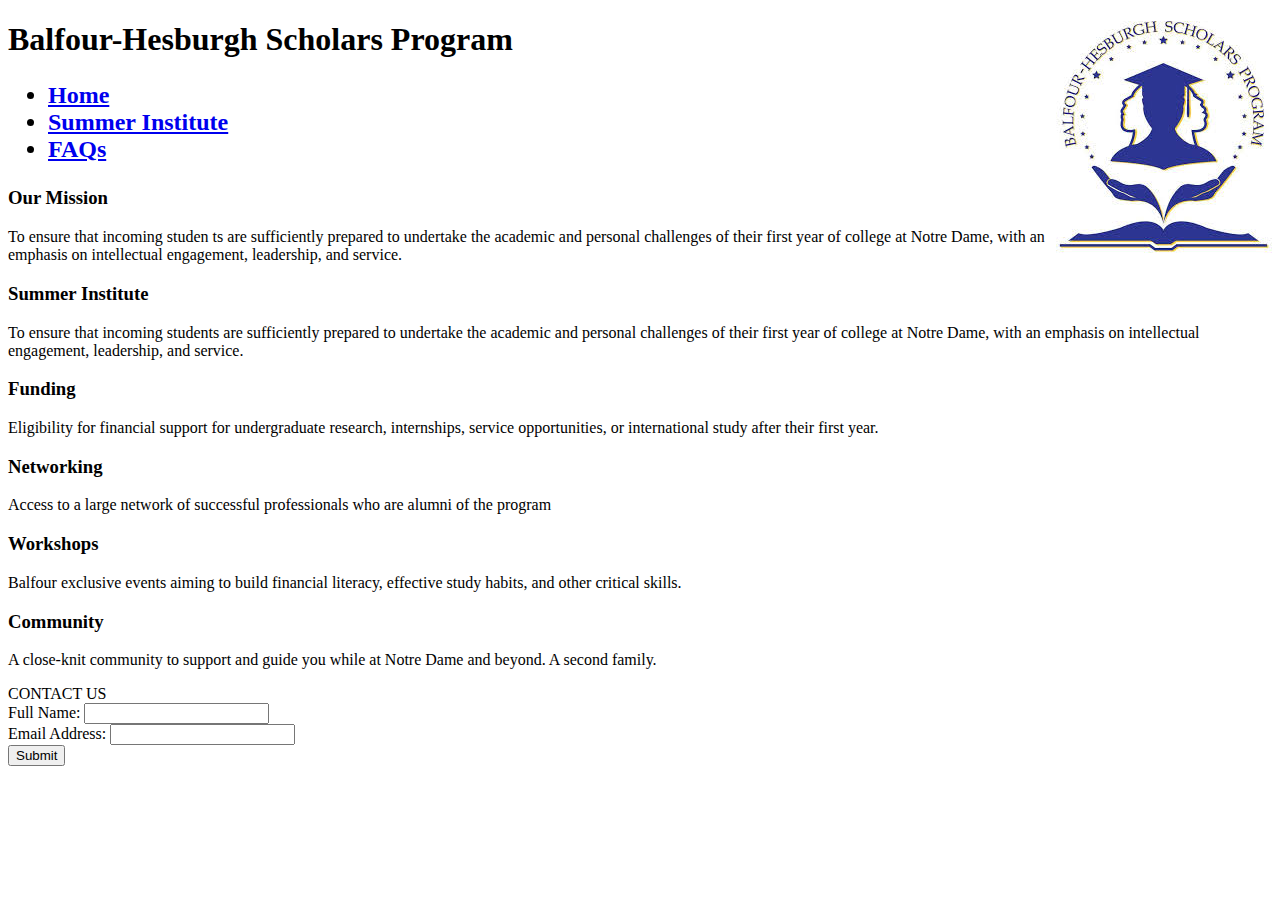
==== pages/index.html @ e0f82a3c "Update index.html" ====
<!DOCTYPE html>

<html>
<!--    Start of introduction-->
    <head> 
       <title> Balfour-Hesburgh Scholars Program </title> 
    </head>
<!--    end of introduction-->
    <body>
<!--        webpage header-->
        <h1> <b>Balfour-Hesburgh Scholars Program</b> <img src="../images/download.jpg" align="right"> </h1> 
<!--        end of webpage header-->
<!--        navigation -->
        <h2> 
            <ul>
                <li> <a href="index.html">Home</a> </li>
                <li> <a href= "SummerInstitute.html">Summer Institute </a></li>
             <li> <a href="FAQs.html">FAQs</a> </li> 
<!--                Will be adding Alumni and Current Student Resources tabs after talking with Dr Lucero-->
            </ul>
        </h2>
<!--        end of navigation-->
        <h3>Our Mission</h3>
        <p>To ensure that incoming studen  ts are sufficiently prepared to undertake the academic and personal challenges of their first year of college at Notre Dame, with an emphasis on intellectual engagement, leadership, and service.</p>
        
        <h3>Summer Institute</h3>
        <p>To ensure that incoming students are sufficiently prepared to undertake the academic and personal challenges of their first year of college at Notre Dame, with an emphasis on intellectual engagement, leadership, and service.</p>
        
        <h3>Funding</h3>
        <p>Eligibility for financial support for undergraduate research, internships, service opportunities, or international study after their first year.</p>
        
        <h3>Networking</h3>
        <p>Access to a large network of successful professionals who are alumni of the program</p>
        
        <h3>Workshops</h3>
        <p>Balfour exclusive events aiming to build financial literacy, effective study habits, and other critical skills.</p>
        
        <h3>Community</h3>
        <p>A close-knit community to support and guide you while at Notre Dame and beyond.
           A second family.</p>
        
<!--        Contact Information-->
        <form>CONTACT US<br>
  Full Name: <input type="text" name="fname"><br>
  Email Address: <input type="text" name="name"><br>
  <input type="submit" value="Submit">
</form>
<!-- end of contact information -->
        
    </body>

        </html>
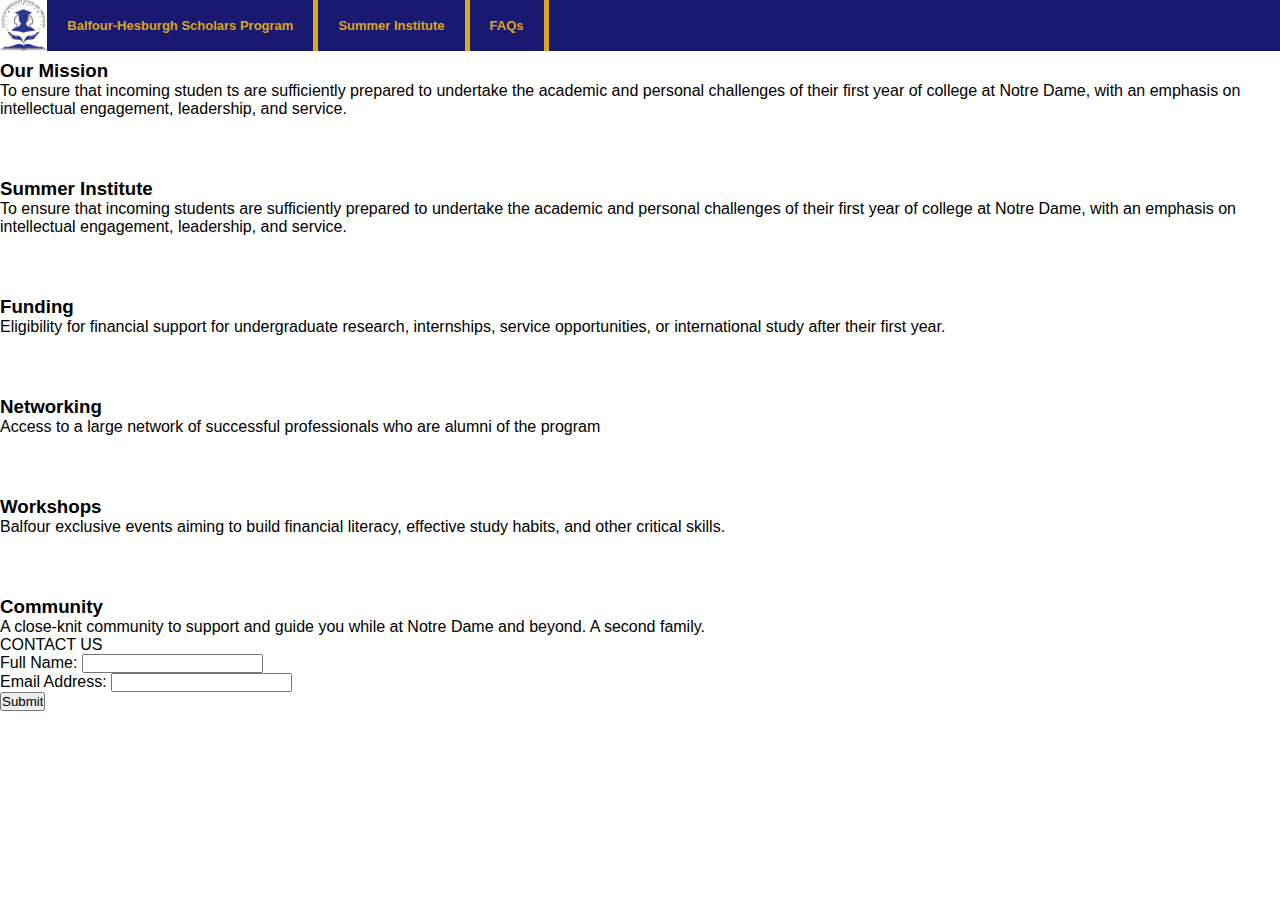
==== commit 6de25ea1: "git commit" ====
--- a/pages/index.html
+++ b/pages/index.html
@@ -4,22 +4,23 @@
 <!--    Start of introduction-->
     <head> 
        <title> Balfour-Hesburgh Scholars Program </title> 
+        <link href="../CSS/styles-index.css" type="text/css" rel="stylesheet"/>
     </head>
 <!--    end of introduction-->
     <body>
 <!--        webpage header-->
-        <h1> <b>Balfour-Hesburgh Scholars Program</b> <img src="../images/download.jpg" align="right"> </h1> 
-<!--        end of webpage header-->
-<!--        navigation -->
-        <h2> 
-            <ul>
-                <li> <a href="index.html">Home</a> </li>
-                <li> <a href= "SummerInstitute.html">Summer Institute </a></li>
-             <li> <a href="FAQs.html">FAQs</a> </li> 
+         <!-- webpage header/navigation -->
+        <h1>  
+        <ul>
+            <img src="../images/download.jpg" height="51" align="left"><font size="2"><li><a href="index.html">Balfour-Hesburgh Scholars Program</a></li>         
+            <li> <a href= "SummerInstitute.html">Summer Institute </a></li>
+            <li> <a href="faqs.html">FAQs</a> </li></font>
+        </ul>
+        </h1>
+    <!-- end of webpage header/navigation -->
 <!--                Will be adding Alumni and Current Student Resources tabs after talking with Dr Lucero-->
-            </ul>
-        </h2>
-<!--        end of navigation-->
+        
+        <!-- mission statement -->
         <h3>Our Mission</h3>
         <p>To ensure that incoming studen  ts are sufficiently prepared to undertake the academic and personal challenges of their first year of college at Notre Dame, with an emphasis on intellectual engagement, leadership, and service.</p>
         
--- a/CSS/styles-index.css
+++ b/CSS/styles-index.css
@@ -0,0 +1,60 @@
+h3{
+    margin-top: 60px;
+}
+* {
+    margin:0;
+    padding:0;
+    box-sizing: border-box;
+}
+a:link{
+    color: goldenrod;
+    text-decoration: none;
+}
+a:visited{
+    color: goldenrod;
+}
+a:hover, a:active, a:focus {
+    color: goldenrod;
+}
+body { 
+    font-family: sans-serif;
+    font-stretch: condensed;
+}
+a:link{
+    color: goldenrod;
+    text-decoration: none;
+}
+a:visited{
+    color: darkgoldenrod;
+}
+ul {
+  list-style-type: none;
+  overflow: hidden;
+  background-color: midnightblue;
+  position: fixed;
+  width: 100%;
+    top: 0px;
+    
+}
+li {
+  float: left;
+ border-right: 5px solid goldenrod;
+}
+
+li a {
+  display: block;
+  text-align: center;
+  padding: 18px 20px;
+  text-decoration: none;
+}
+
+li a:hover:not(.active) {
+  background-color: green;
+}
+.active {
+    background-color: midnightblue;
+}
+.container {
+    margin-left:auto;
+    margin-right:auto;
+}
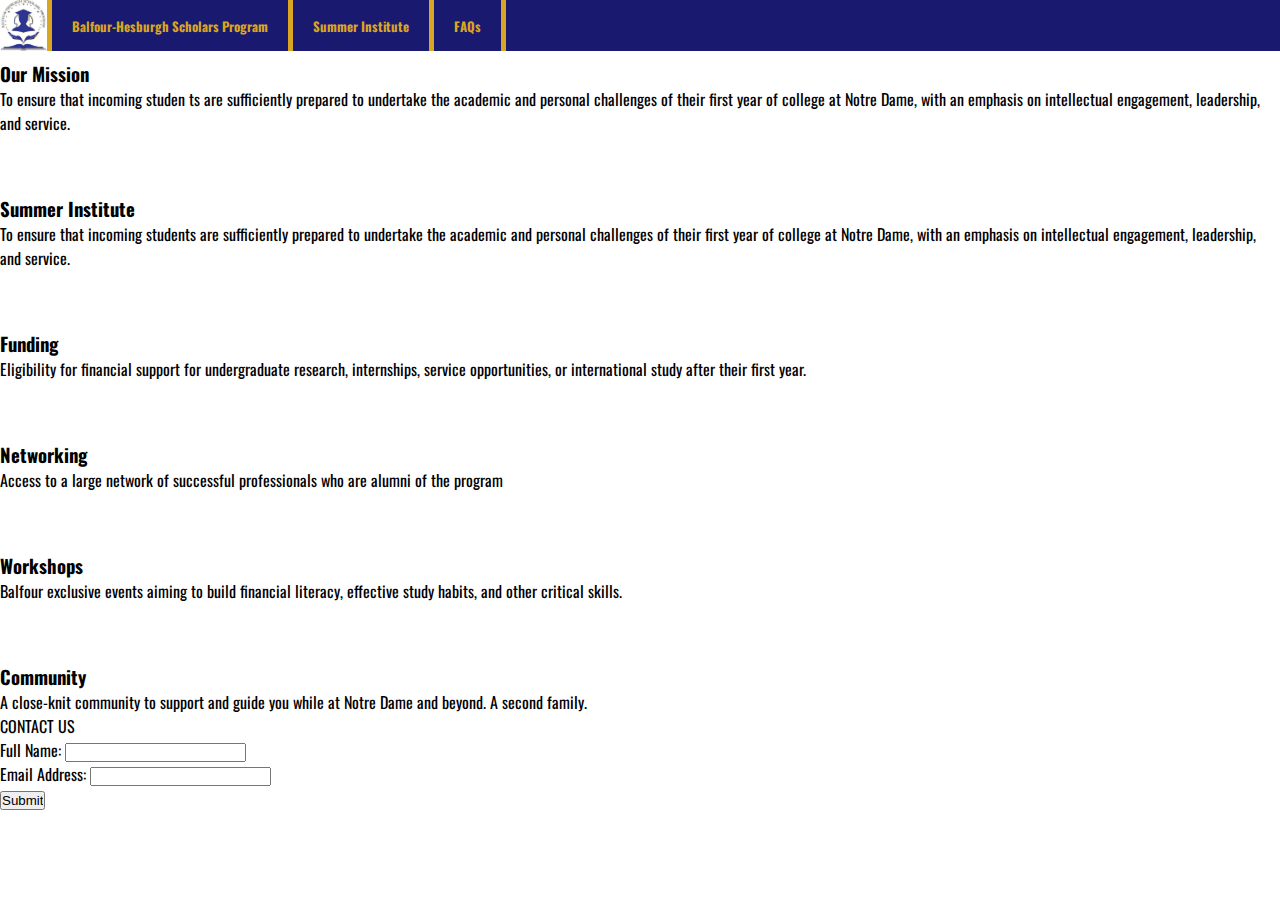
==== commit e95eb405: "git commit" ====
--- a/pages/index.html
+++ b/pages/index.html
@@ -5,6 +5,7 @@
     <head> 
        <title> Balfour-Hesburgh Scholars Program </title> 
         <link href="../CSS/styles-index.css" type="text/css" rel="stylesheet"/>
+         <link href="https://fonts.googleapis.com/css?family=Oswald&display=swap" rel="stylesheet">
     </head>
 <!--    end of introduction-->
     <body>
@@ -12,7 +13,7 @@
          <!-- webpage header/navigation -->
         <h1>  
         <ul>
-            <img src="../images/download.jpg" height="51" align="left"><font size="2"><li><a href="index.html">Balfour-Hesburgh Scholars Program</a></li>         
+            <img src="../images/download.jpg" height="51" align="left"><font size="2"><li class="bhslink"><a href="index.html">Balfour-Hesburgh Scholars Program</a></li>         
             <li> <a href= "SummerInstitute.html">Summer Institute </a></li>
             <li> <a href="faqs.html">FAQs</a> </li></font>
         </ul>
--- a/CSS/styles-index.css
+++ b/CSS/styles-index.css
@@ -1,10 +1,13 @@
+body { 
+    font-family: 'Oswald', sans-serif;
+    font-stretch: condensed;
+}
 h3{
     margin-top: 60px;
 }
 * {
     margin:0;
     padding:0;
-    box-sizing: border-box;
 }
 a:link{
     color: goldenrod;
@@ -16,10 +19,7 @@
 a:hover, a:active, a:focus {
     color: goldenrod;
 }
-body { 
-    font-family: sans-serif;
-    font-stretch: condensed;
-}
+
 a:link{
     color: goldenrod;
     text-decoration: none;
@@ -42,19 +42,15 @@
 }
 
 li a {
-  display: block;
+  display: flex;
   text-align: center;
-  padding: 18px 20px;
+  padding: 15.5px 20px;
   text-decoration: none;
 }
 
 li a:hover:not(.active) {
   background-color: green;
 }
-.active {
-    background-color: midnightblue;
+.bhslink {
+    border-left: 5px solid goldenrod;
 }
-.container {
-    margin-left:auto;
-    margin-right:auto;
-}
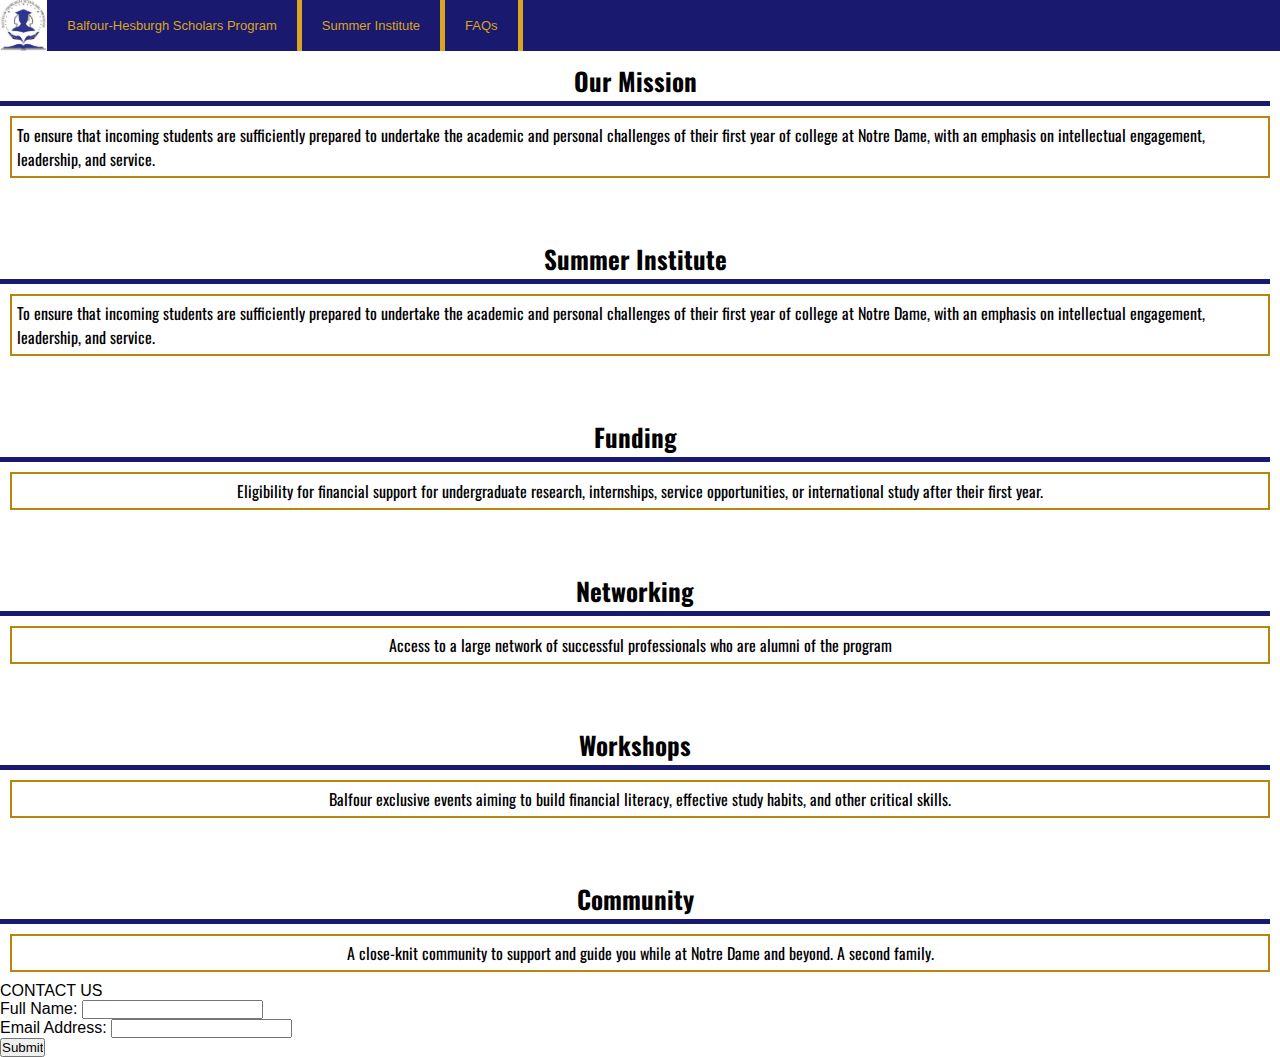
==== commit 0869cb46: "styling of index" ====
--- a/pages/index.html
+++ b/pages/index.html
@@ -2,51 +2,67 @@
 
 <html>
 <!--    Start of introduction-->
+    
     <head> 
-       <title> Balfour-Hesburgh Scholars Program </title> 
         <link href="../CSS/styles-index.css" type="text/css" rel="stylesheet"/>
-         <link href="https://fonts.googleapis.com/css?family=Oswald&display=swap" rel="stylesheet">
-    </head>
+        <link href="https://fonts.googleapis.com/css?family=Oswald&display=swap" rel="stylesheet">
+  </head>
 <!--    end of introduction-->
     <body>
 <!--        webpage header-->
          <!-- webpage header/navigation -->
-        <h1>  
         <ul>
-            <img src="../images/download.jpg" height="51" align="left"><font size="2"><li class="bhslink"><a href="index.html">Balfour-Hesburgh Scholars Program</a></li>         
+            <img src="../images/download.jpg" height="51" align="left"><font size="2"><li><a href="index.html">Balfour-Hesburgh Scholars Program</a></li>         
             <li> <a href= "SummerInstitute.html">Summer Institute </a></li>
             <li> <a href="faqs.html">FAQs</a> </li></font>
         </ul>
-        </h1>
     <!-- end of webpage header/navigation -->
-<!--                Will be adding Alumni and Current Student Resources tabs after talking with Dr Lucero-->
+
+        <!-- mission statement portion -->
+        <h3 class="heading">Our Mission</h3>
+        <div class="box">
+        <p class="body">To ensure that incoming students are sufficiently prepared to undertake the academic and personal challenges of their first year of college at Notre Dame, with an emphasis on intellectual engagement, leadership, and service.</p>
+       </div>
         
-        <!-- mission statement -->
-        <h3>Our Mission</h3>
-        <p>To ensure that incoming studen  ts are sufficiently prepared to undertake the academic and personal challenges of their first year of college at Notre Dame, with an emphasis on intellectual engagement, leadership, and service.</p>
+<!--       summer institute portion-->
+        <h3 class="heading">Summer Institute</h3>
+        <div class="box">
+        <p class="body">To ensure that incoming students are sufficiently prepared to undertake the academic and personal challenges of their first year of college at Notre Dame, with an emphasis on intellectual engagement, leadership, and service.</p>
+        </div>
         
-        <h3>Summer Institute</h3>
-        <p>To ensure that incoming students are sufficiently prepared to undertake the academic and personal challenges of their first year of college at Notre Dame, with an emphasis on intellectual engagement, leadership, and service.</p>
-        
-        <h3>Funding</h3>
-        <p>Eligibility for financial support for undergraduate research, internships, service opportunities, or international study after their first year.</p>
-        
-        <h3>Networking</h3>
-        <p>Access to a large network of successful professionals who are alumni of the program</p>
-        
-        <h3>Workshops</h3>
-        <p>Balfour exclusive events aiming to build financial literacy, effective study habits, and other critical skills.</p>
-        
-        <h3>Community</h3>
-        <p>A close-knit community to support and guide you while at Notre Dame and beyond.
-           A second family.</p>
+<!--    funding portion-->
+        <h3 class="heading">Funding</h3>
+        <div class="box">
+        <p class="body">Eligibility for financial support for undergraduate research, internships, service opportunities, or international study after their first year.</p>
+        </div>
+            
+<!--        networking portion-->
+        <h3 class="heading">Networking</h3>
+        <div class="box">
+        <p class="body">Access to a large network of successful professionals who are alumni of the program</p>
+        </div>
+            
+<!--        workshop portion-->
+        <h3 class="heading">Workshops</h3>
+        <div class="box">
+        <p class="body">Balfour exclusive events aiming to build financial literacy, effective study habits, and other critical skills.</p>
+        </div>
+           
+<!--        community portion-->
+        <h3 class="heading">Community</h3>
+        <div class="box">
+        <p class="body">A close-knit community to support and guide you while at Notre Dame and beyond.
+        A second family.</p>
+        </div>
         
 <!--        Contact Information-->
+  
         <form>CONTACT US<br>
   Full Name: <input type="text" name="fname"><br>
   Email Address: <input type="text" name="name"><br>
   <input type="submit" value="Submit">
 </form>
+    
 <!-- end of contact information -->
         
     </body>
--- a/CSS/styles-index.css
+++ b/CSS/styles-index.css
@@ -1,13 +1,22 @@
-body { 
+h1{
+    margin-top:60px
+        font-family: 'Oswald', sans-serif;
+
+}
+
+h3{
+       margin-top: 60px;
     font-family: 'Oswald', sans-serif;
-    font-stretch: condensed;
 }
-h3{
-    margin-top: 60px;
+
+p{
+    font-family: 'Oswald', sans-serif;
+
 }
 * {
     margin:0;
     padding:0;
+    box-sizing: border-box;
 }
 a:link{
     color: goldenrod;
@@ -19,7 +28,10 @@
 a:hover, a:active, a:focus {
     color: goldenrod;
 }
-
+body { 
+    font-family: sans-serif;
+    font-stretch: condensed;
+}
 a:link{
     color: goldenrod;
     text-decoration: none;
@@ -42,15 +54,46 @@
 }
 
 li a {
-  display: flex;
+  display: block;
   text-align: center;
-  padding: 15.5px 20px;
+  padding: 18px 20px;
   text-decoration: none;
 }
 
 li a:hover:not(.active) {
   background-color: green;
 }
-.bhslink {
-    border-left: 5px solid goldenrod;
+/*this affects the titles*/
+.heading{
+    display: flex;
+    justify-content: center;
+    color:black;
+    font-size: 25px;
+    padding: 2px;
+    border-bottom: solid;
+    border-bottom-color: midnightblue;
+    border-width: thick;
+    margin-right: 10px
+   
 }
+/*this affects the explanations of the topics*/
+.body{
+    display: flex;
+    justify-content: center;
+    color:black 
+}
+.active {
+    background-color: midnightblue;
+}
+
+
+/*box around body*/
+.box{
+    border: 2px darkgoldenrod solid;
+    padding: 5px;
+    margin: 10px;
+}
+
+.h1 {
+    margin-top: 100px;
+}
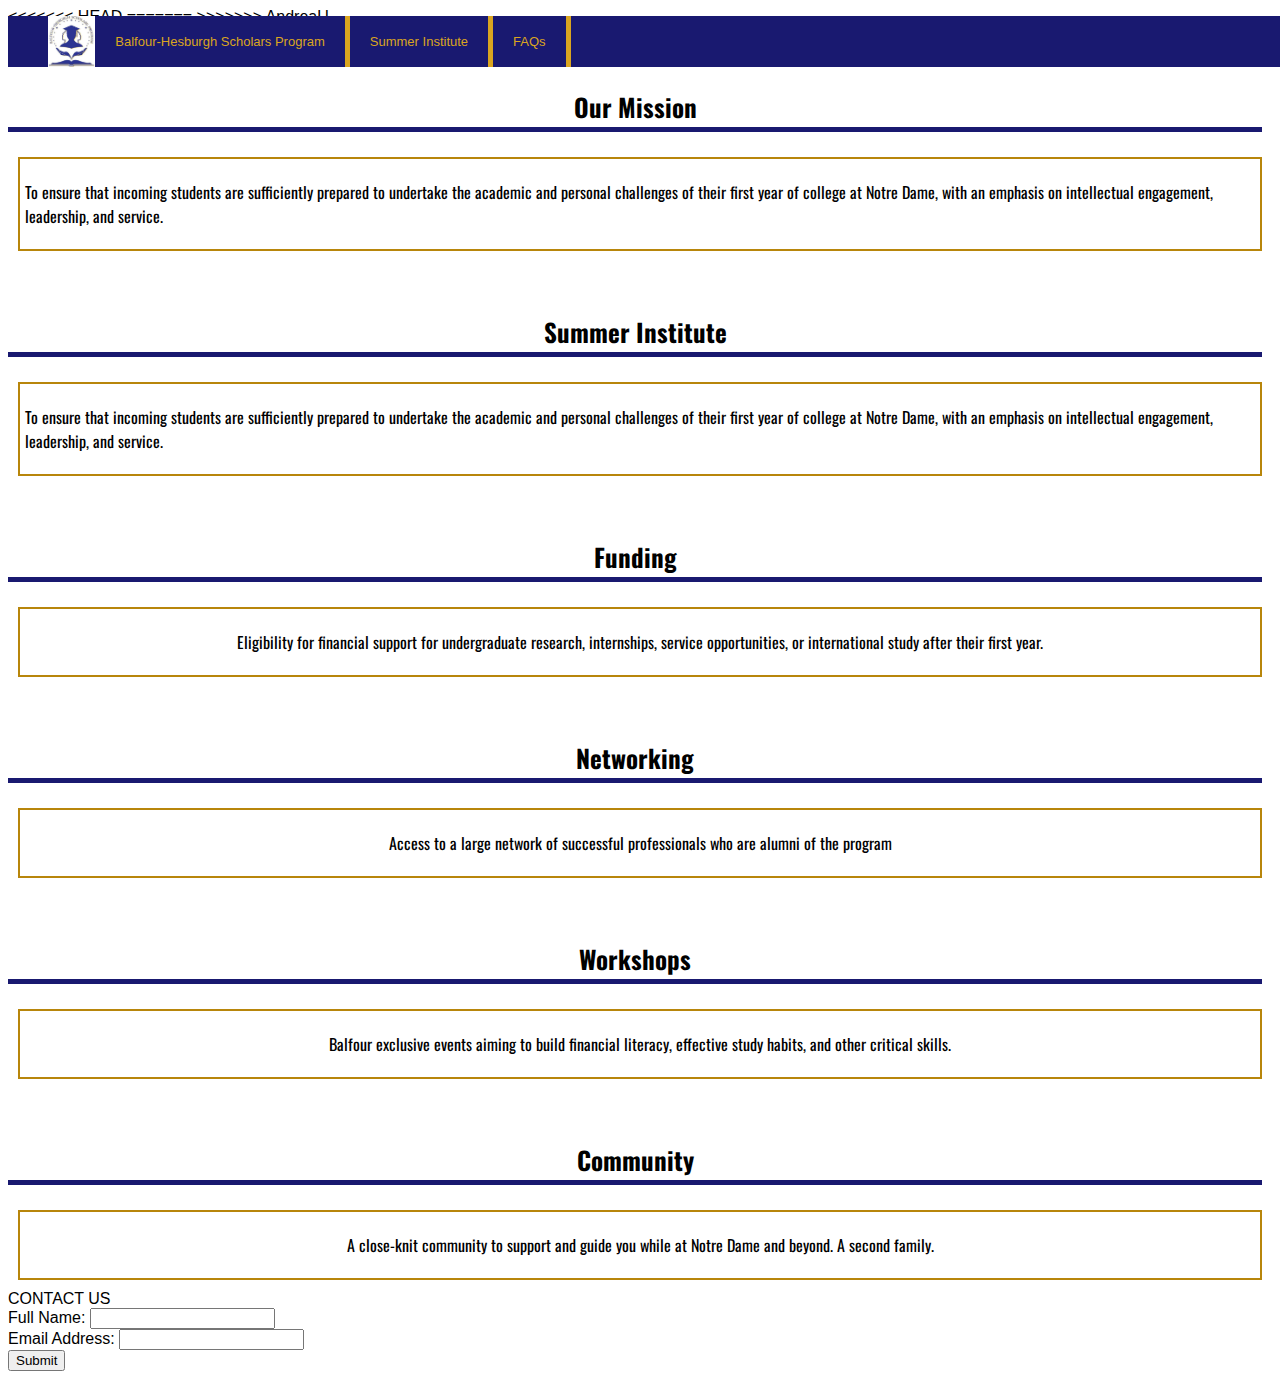
==== commit 34255863: "git commit" ====
--- a/pages/index.html
+++ b/pages/index.html
@@ -5,14 +5,19 @@
     
     <head> 
         <link href="../CSS/styles-index.css" type="text/css" rel="stylesheet"/>
+<<<<<<< HEAD
+         <link href="https://fonts.googleapis.com/css?family=Oswald&display=swap" rel="stylesheet">
+    </head>
+=======
         <link href="https://fonts.googleapis.com/css?family=Oswald&display=swap" rel="stylesheet">
   </head>
+>>>>>>> AndreaU
 <!--    end of introduction-->
     <body>
 <!--        webpage header-->
          <!-- webpage header/navigation -->
         <ul>
-            <img src="../images/download.jpg" height="51" align="left"><font size="2"><li><a href="index.html">Balfour-Hesburgh Scholars Program</a></li>         
+            <img src="../images/download.jpg" height="51" align="left"><font size="2"><li class="bhslink"><a href="index.html">Balfour-Hesburgh Scholars Program</a></li>         
             <li> <a href= "SummerInstitute.html">Summer Institute </a></li>
             <li> <a href="faqs.html">FAQs</a> </li></font>
         </ul>
--- a/CSS/styles-index.css
+++ b/CSS/styles-index.css
@@ -13,7 +13,7 @@
     font-family: 'Oswald', sans-serif;
 
 }
-* {
+{
     margin:0;
     padding:0;
     box-sizing: border-box;
@@ -85,7 +85,10 @@
 .active {
     background-color: midnightblue;
 }
-
+.container {
+    margin-left:auto;
+    margin-right:auto;
+}
 
 /*box around body*/
 .box{
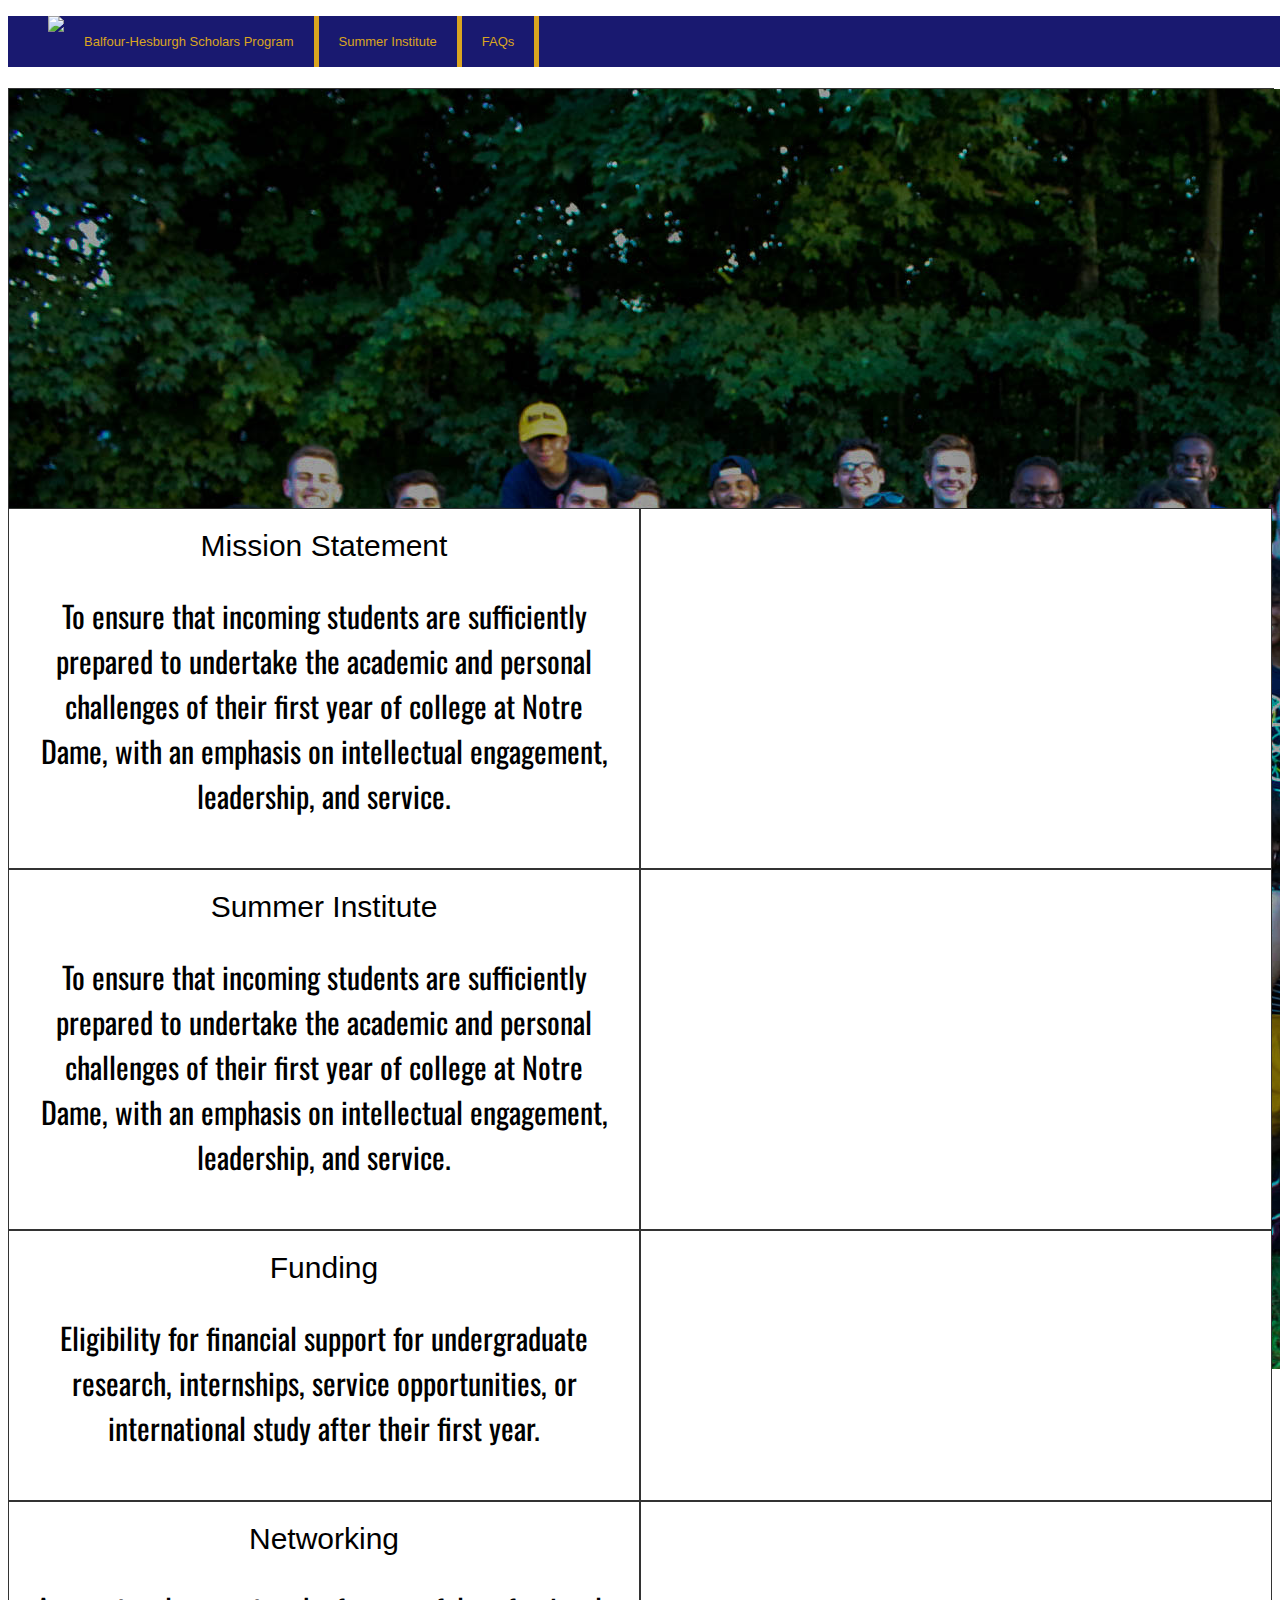
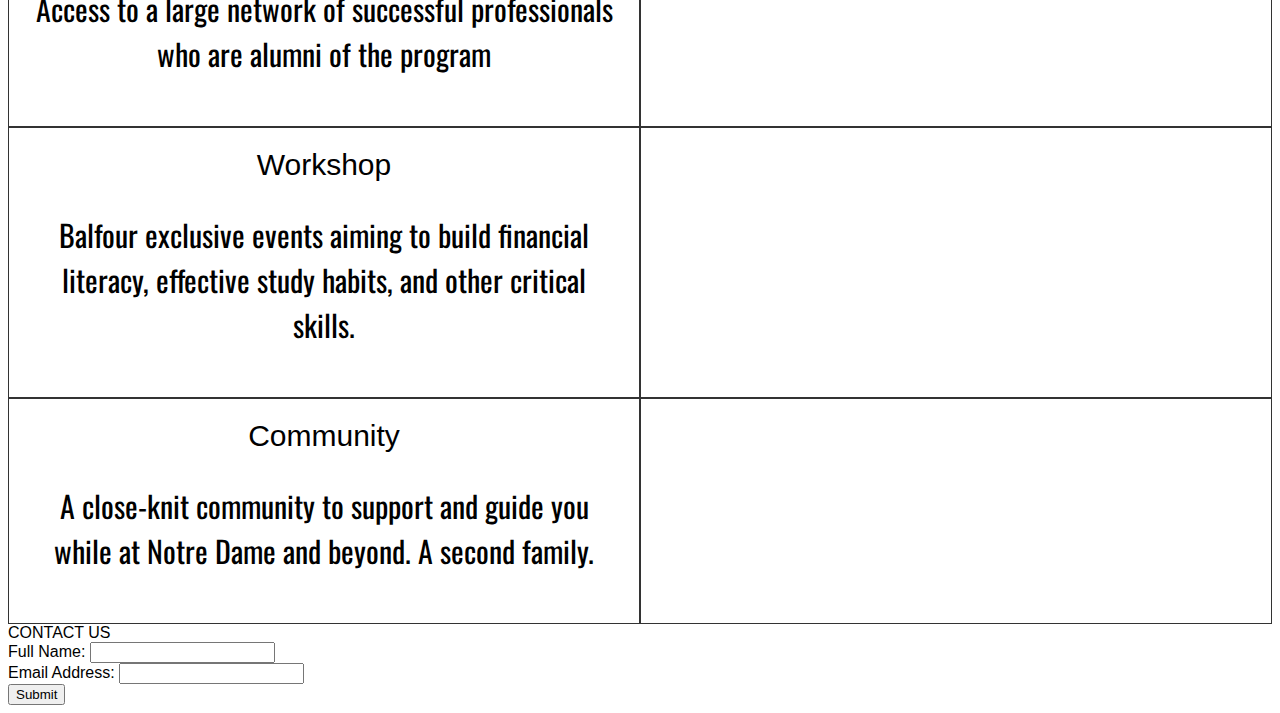
==== commit 6a58294d: "git commit" ====
--- a/pages/index.html
+++ b/pages/index.html
@@ -1,19 +1,12 @@
 <!DOCTYPE html>
 
-<html>
-<!--    Start of introduction-->
-    
-    <head> 
+  <html>
+       <head> 
         <link href="../CSS/styles-index.css" type="text/css" rel="stylesheet"/>
-<<<<<<< HEAD
+
          <link href="https://fonts.googleapis.com/css?family=Oswald&display=swap" rel="stylesheet">
     </head>
-=======
-        <link href="https://fonts.googleapis.com/css?family=Oswald&display=swap" rel="stylesheet">
-  </head>
->>>>>>> AndreaU
-<!--    end of introduction-->
-    <body>
+  <body>
 <!--        webpage header-->
          <!-- webpage header/navigation -->
         <ul>
@@ -23,44 +16,58 @@
         </ul>
     <!-- end of webpage header/navigation -->
 
-        <!-- mission statement portion -->
-        <h3 class="heading">Our Mission</h3>
-        <div class="box">
-        <p class="body">To ensure that incoming students are sufficiently prepared to undertake the academic and personal challenges of their first year of college at Notre Dame, with an emphasis on intellectual engagement, leadership, and service.</p>
-       </div>
-        
-<!--       summer institute portion-->
-        <h3 class="heading">Summer Institute</h3>
-        <div class="box">
-        <p class="body">To ensure that incoming students are sufficiently prepared to undertake the academic and personal challenges of their first year of college at Notre Dame, with an emphasis on intellectual engagement, leadership, and service.</p>
-        </div>
-        
+
+      <body>
+<div class="grid-container">
+  <div class="banner">
+    <img src="../images/4th%20of%20July%202019.jpg"> 
+    </div>
+  
+    <!-- mission statement portion -->
+  <div class="grid-item">Mission Statement  
+    <p class="body">To ensure that incoming students are sufficiently prepared to undertake the academic and personal challenges of their first year of college at Notre Dame, with an emphasis on intellectual engagement, leadership, and service.</p>
+
+   </div>
+    
+    <div class="grid-item"></div>
+     
+  <!--       summer institute portion-->
+  <div class="grid-item">Summer Institute
+    <p class="body">To ensure that incoming students are sufficiently prepared to undertake the academic and personal challenges of their first year of college at Notre Dame, with an emphasis on intellectual engagement, leadership, and service.</p>
+</div>
+     
+    <div class="grid-item"></div>
+     
 <!--    funding portion-->
-        <h3 class="heading">Funding</h3>
-        <div class="box">
-        <p class="body">Eligibility for financial support for undergraduate research, internships, service opportunities, or international study after their first year.</p>
+  <div class="grid-item">Funding
+    <p class="body">Eligibility for financial support for undergraduate research, internships, service opportunities, or international study after their first year.</p>
         </div>
             
-<!--        networking portion-->
-        <h3 class="heading">Networking</h3>
-        <div class="box">
-        <p class="body">Access to a large network of successful professionals who are alumni of the program</p>
+    <div class="grid-item"></div>
+    
+    <!--        networking portion-->
+  <div class="grid-item">Networking 
+    <p class="body">Access to a large network of successful professionals who are alumni of the program</p>
         </div>
-            
-<!--        workshop portion-->
-        <h3 class="heading">Workshops</h3>
-        <div class="box">
-        <p class="body">Balfour exclusive events aiming to build financial literacy, effective study habits, and other critical skills.</p>
+    
+    <div class="grid-item"></div>
+    
+    <!--        workshop portion-->
+  <div class="grid-item">Workshop
+    <p class="body">Balfour exclusive events aiming to build financial literacy, effective study habits, and other critical skills.</p>
         </div>
            
+    <div class="grid-item"></div>
+        
 <!--        community portion-->
-        <h3 class="heading">Community</h3>
-        <div class="box">
-        <p class="body">A close-knit community to support and guide you while at Notre Dame and beyond.
+  <div class="grid-item">Community 
+    <p class="body">A close-knit community to support and guide you while at Notre Dame and beyond.
         A second family.</p>
         </div>
         
-<!--        Contact Information-->
+    <div class="grid-item"></div>
+    
+    <!--        Contact Information-->
   
         <form>CONTACT US<br>
   Full Name: <input type="text" name="fname"><br>
@@ -69,7 +76,6 @@
 </form>
     
 <!-- end of contact information -->
-        
-    </body>
-
-        </html>            + 
+      </body>
+</html>  --- a/CSS/styles-index.css
+++ b/CSS/styles-index.css
@@ -1,7 +1,6 @@
 h1{
     margin-top:60px
         font-family: 'Oswald', sans-serif;
-
 }
 
 h3{
@@ -100,3 +99,31 @@
 .h1 {
     margin-top: 100px;
 }
+
+.grid-container {
+  display: grid;
+  grid-template-columns: repeat(2, 1fr);
+  background-color: white;
+  grid-template-rows: 500px auto; 
+ 
+}
+.grid-item {
+  background-color: white;
+  border: 1px solid rgba(0, 0, 0, 0.8);
+   padding: 20px;
+  font-size: 30px;
+  text-align: center;
+  
+}
+/*this affects the heading*/
+.banner{ 
+  grid-column:span 2;
+  background-color: white;
+   border: 1px solid rgba(0, 0, 0, 0.8);
+  font-size: 30px;
+  text-align: center;
+    margin-top: 80px;
+    width:100%;
+  }
+
+
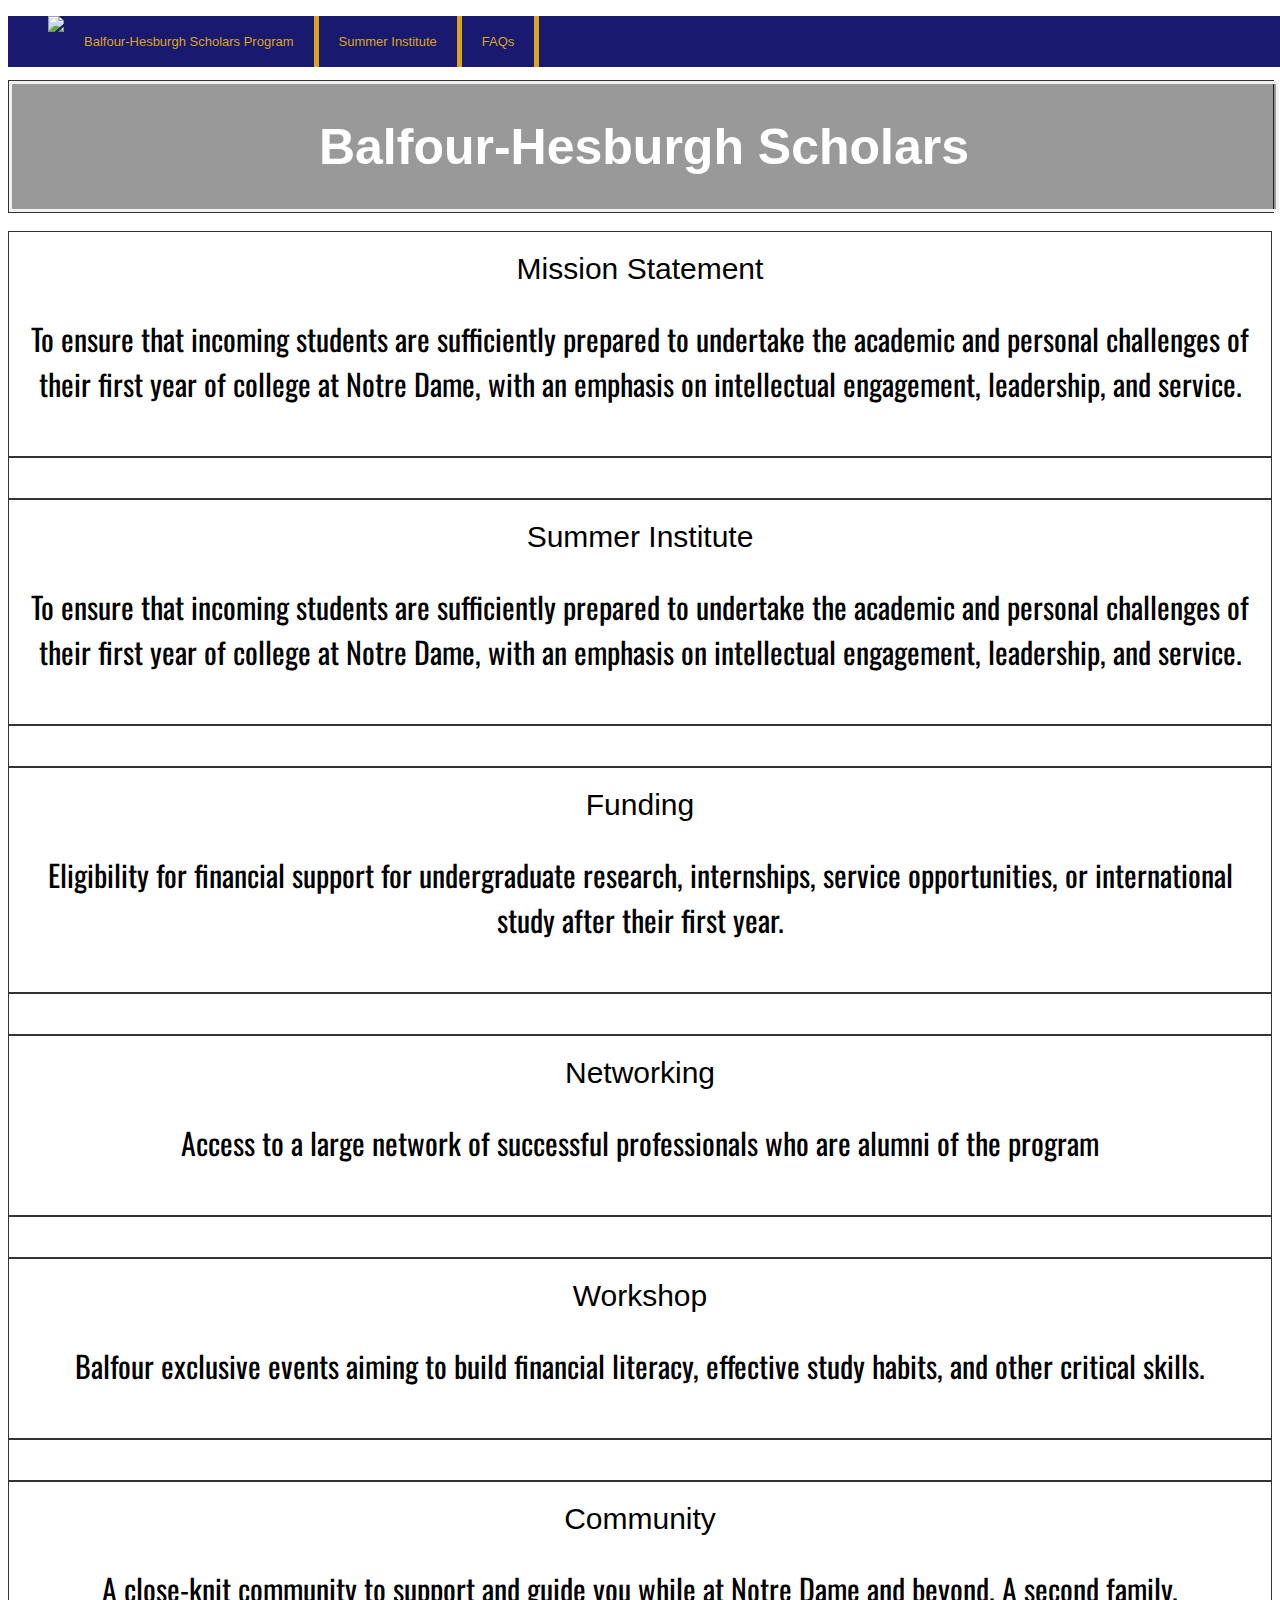
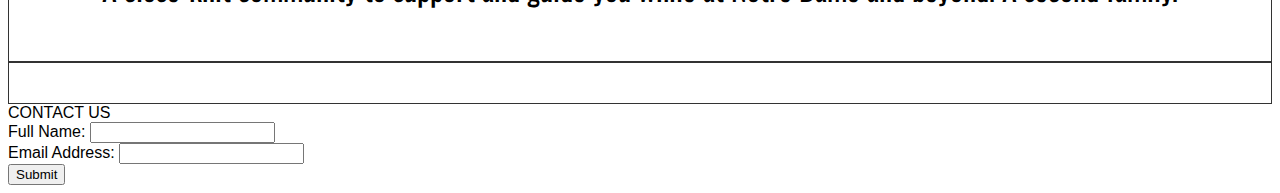
==== commit c1cd8c7c: "commit" ====
--- a/pages/index.html
+++ b/pages/index.html
@@ -18,15 +18,15 @@
 
 
       <body>
-<div class="grid-container">
-  <div class="banner">
-    <img src="../images/4th%20of%20July%202019.jpg"> 
-    </div>
+ <div class="banner">
+    <div class="bg-image">
+    <div class="bg-text">
+  <h1 style="font-size:50px">Balfour-Hesburgh Scholars</h1>
+        </div></div></div><br>
   
     <!-- mission statement portion -->
   <div class="grid-item">Mission Statement  
-    <p class="body">To ensure that incoming students are sufficiently prepared to undertake the academic and personal challenges of their first year of college at Notre Dame, with an emphasis on intellectual engagement, leadership, and service.</p>
-
+    <p class="body">To ensure that incoming students are sufficiently prepared to undertake the academic and personal challenges of their first year of college at Notre Dame, with an emphasis on intellectual engagement, leadership, and service.</p> 
    </div>
     
     <div class="grid-item"></div>
--- a/CSS/styles-index.css
+++ b/CSS/styles-index.css
@@ -126,4 +126,24 @@
     width:100%;
   }
 
+.bg-image {
+  background-image: url("https://upload.wikimedia.org/wikipedia/commons/5/55/Budget-1_notre_dame.jpg");
+  
+  height: 100%; 
+  
+  background-position: center;
+  background-repeat: no-repeat;
+  background-size: cover;
+}
 
+/* Position text in the middle of the page/image */
+.bg-text {
+  background-color: rgb(0,0,0);
+    /* Fallback color */
+  background-color: rgba(0,0,0, 0.4); /* Black w/opacity/see-through */
+  color: white;
+  font-weight: bold;
+  border: 3px solid #f1f1f1;
+  width: 100%;
+  text-align: center;
+}
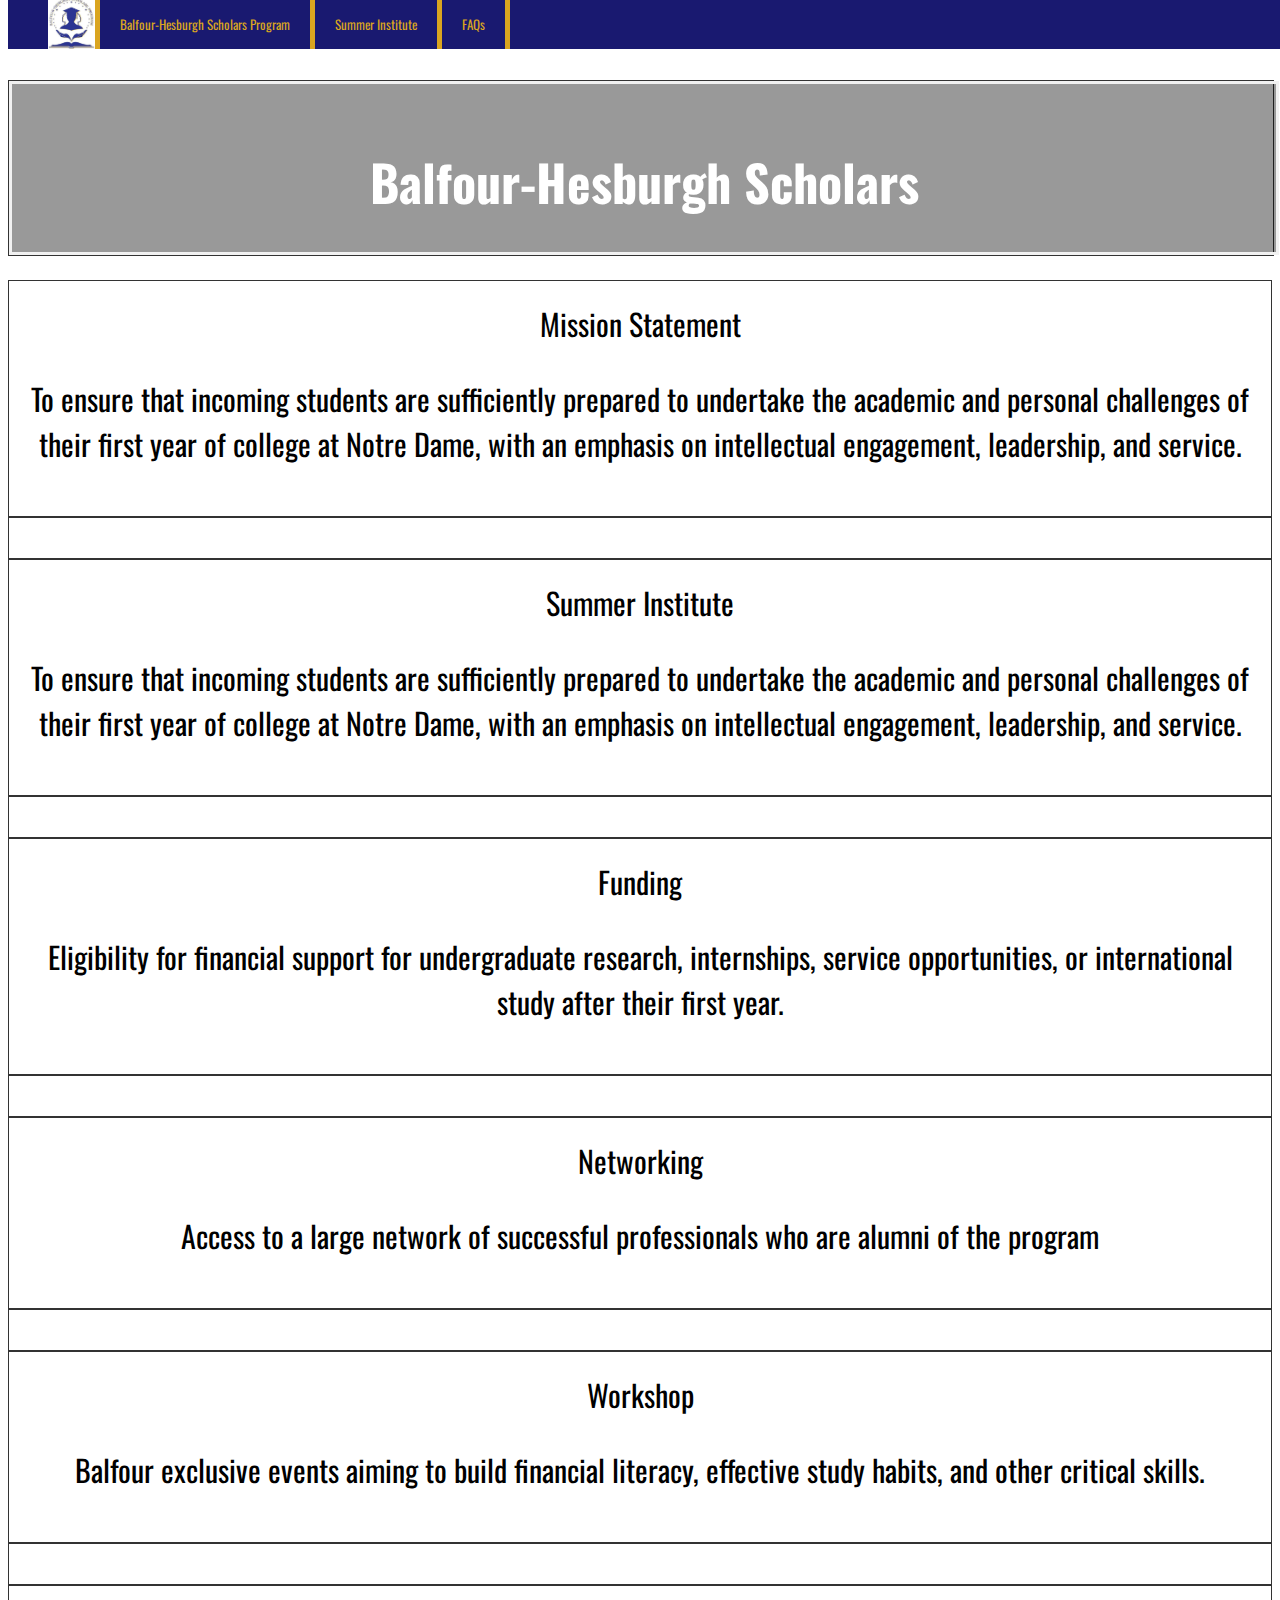
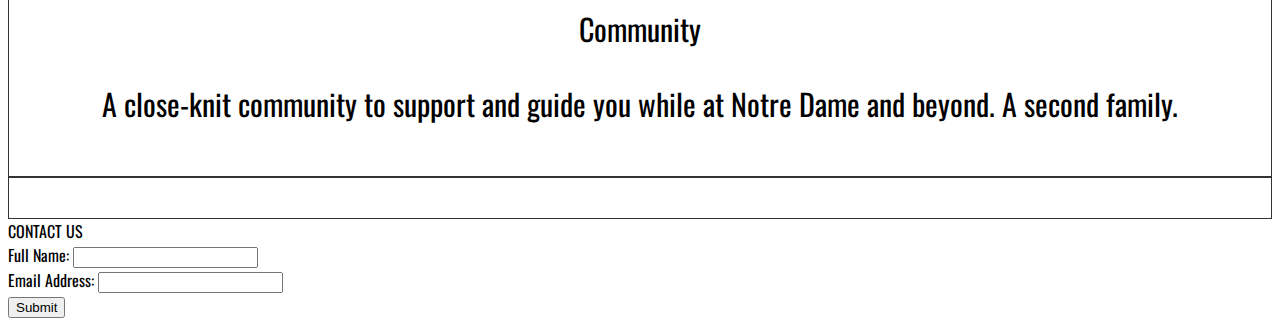
==== commit 8f5eb4df: "commit" ====
--- a/pages/index.html
+++ b/pages/index.html
@@ -10,7 +10,7 @@
 <!--        webpage header-->
          <!-- webpage header/navigation -->
         <ul>
-            <img src="../images/download.jpg" height="51" align="left"><font size="2"><li class="bhslink"><a href="index.html">Balfour-Hesburgh Scholars Program</a></li>         
+            <img src="../images/Balfour%20Logo.jpg" height="51" align="left"><font size="2"><li class="bhslink"><a href="index.html">Balfour-Hesburgh Scholars Program</a></li>         
             <li> <a href= "SummerInstitute.html">Summer Institute </a></li>
             <li> <a href="faqs.html">FAQs</a> </li></font>
         </ul>
--- a/CSS/styles-index.css
+++ b/CSS/styles-index.css
@@ -1,5 +1,5 @@
 h1{
-    margin-top:60px
+    margin-top:60px;
         font-family: 'Oswald', sans-serif;
 }
 
@@ -28,7 +28,7 @@
     color: goldenrod;
 }
 body { 
-    font-family: sans-serif;
+    font-family: 'Oswald', sans-serif;
     font-stretch: condensed;
 }
 a:link{
@@ -36,7 +36,10 @@
     text-decoration: none;
 }
 a:visited{
-    color: darkgoldenrod;
+    color: goldenrod;
+}
+a:hover, a:active, a:focus {
+    color: goldenrod;
 }
 ul {
   list-style-type: none;
@@ -44,7 +47,7 @@
   background-color: midnightblue;
   position: fixed;
   width: 100%;
-    top: 0px;
+    top: -2%;
     
 }
 li {
@@ -55,13 +58,17 @@
 li a {
   display: block;
   text-align: center;
-  padding: 18px 20px;
+  padding: 15.5px 20px;
   text-decoration: none;
 }
 
 li a:hover:not(.active) {
   background-color: green;
 }
+.bhslink {
+    border-left: 5px solid goldenrod;
+}
+
 /*this affects the titles*/
 .heading{
     display: flex;
